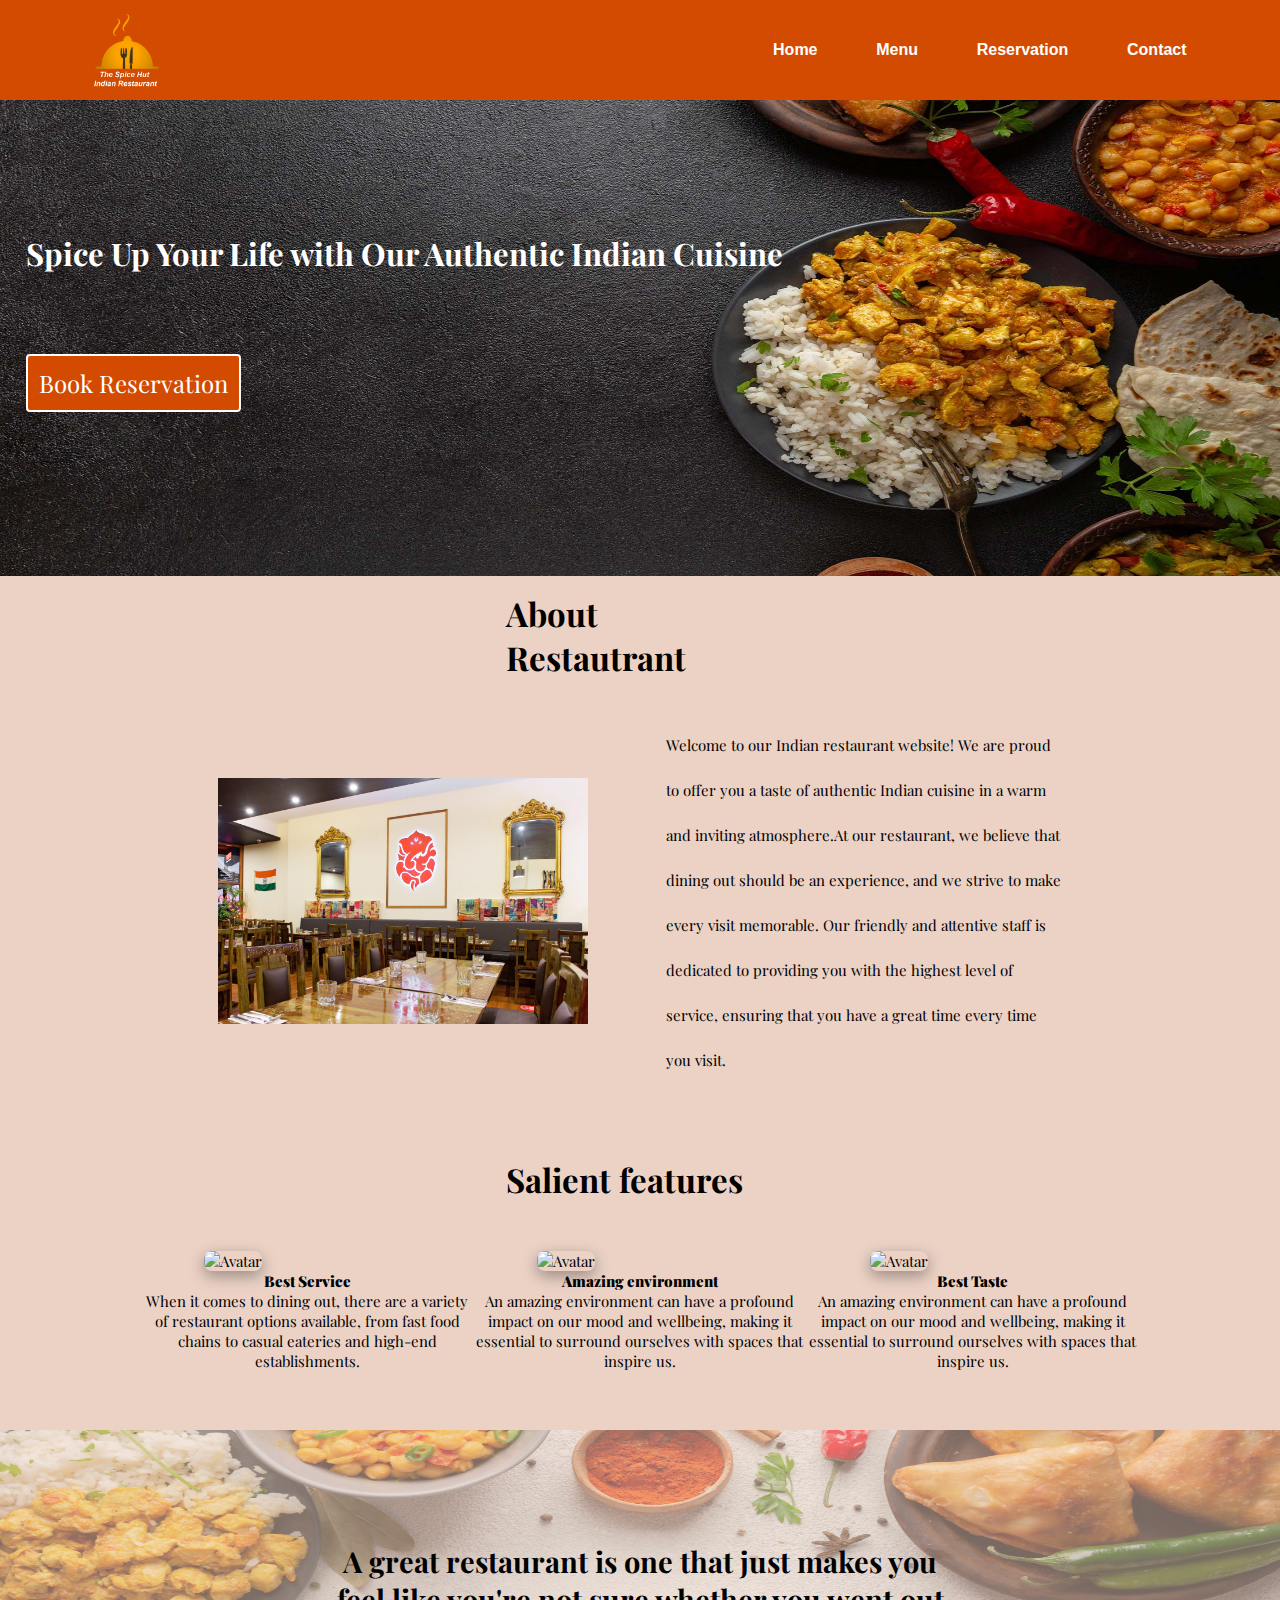
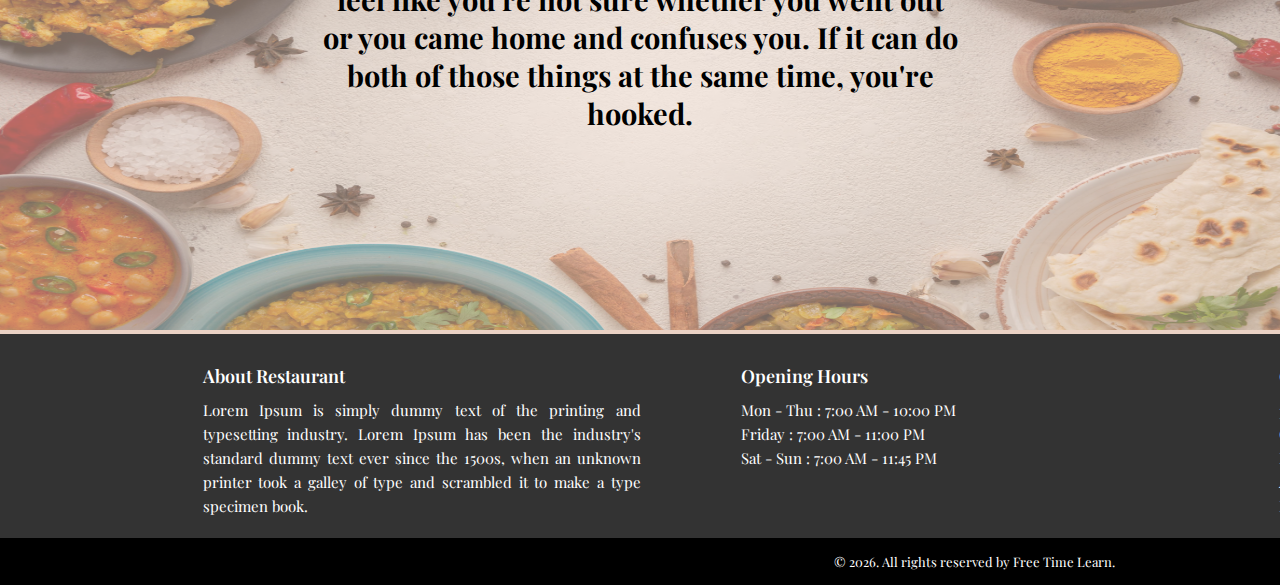
==== index.html @ 577cf56a "project Project Harman" ====
<!DOCTYPE html>
<html lang="en">

<head>
    <meta charset="UTF-8">
    <meta http-equiv="X-UA-Compatible" content="IE=edge">
    <meta name="viewport" content="width=device-width, initial-scale=1.0">
    <title>Document</title>
    <link
        href="https://fonts.googleapis.com/css2?family=Playfair+Display:ital,wght@0,400;0,500;0,600;0,700;0,800;0,900;1,400;1,500;1,600;1,700;1,800;1,900&display=swap"
        rel="stylesheet">
    <link rel="stylesheet" href="style.css">
</head>

<body>

    <nav class="responsive_nav ipad_nav">
        <input id="nav-toggle" type="checkbox">
        <div class="logo logo_responsive "><img class="imglogo logoipad" src="images/spice hut logo.png" alt=""></div>
        <ul class="links links_1">
            <li><a href="index.html">Home</a></li>
            <li><a href="menu.html">Menu</a></li>
            <li><a href="reservation.html">Reservation</a></li>
            <li><a href="contact us.html">Contact</a></li>
        </ul>
        <label for="nav-toggle" class="icon-burger">
            <div class="line"></div>
            <div class="line"></div>
            <div class="line"></div>
        </label>
    </nav>
    <section>
        <div class="main_image">
            <img class="hero_1 heroimg" src="images/hero image 2.jpg" alt="hero image">
            <div class="top-left">
                <h1 class="heading_responsive">Spice Up Your Life with Our Authentic Indian Cuisine</h1>
                <p class="para_reservation">Book Reservation</p>

            </div>
        </div>

    </section>
    <section>
        <div>
            <h2 class="about about_ipad about_phone">About Restautrant</h2>
        </div>
        <div class="flex-container block_container container_ipad">

            <div>
                <img class="image_2 image_3 ipad_img" src="images/image_2.jpg" alt="">
            </div>
            <div class="para_1 para_responsive para_ipad">Welcome to our Indian restaurant website! We are proud to offer you a taste of authentic
                Indian
                cuisine
                in a warm and inviting atmosphere.At our restaurant, we believe that dining out should be an
                experience,
                and we strive to make every visit memorable. Our friendly and attentive staff is dedicated to
                providing
                you with the highest level of service, ensuring that you have a great time every time you visit.
            </div>

        </div>

    </section>
    <section>
        <div>
            <h2 class="about about_ipad about_phone">Salient features</h2>
        </div>
        <div class="main_2 main_4">
            <div class="card card_8 card_ipad">
                <img class="image_22" src="images/service.jpg" alt="Avatar">
                <div class="text_1 para_text_responsive">
                    <h4><b>Best Service</b></h4>
                    <p>When it comes to dining out, there are a variety of restaurant options available, from fast food
                        chains to casual eateries and high-end establishments. </p>
                </div>
            </div>
            <div class="card card_8 card_ipad">
                <img class="image_22" src="images/environment.jpg" alt="Avatar">
                <div class="text_1 para_text_responsive">
                    <h4><b>Amazing environment</b></h4>
                    <p>An amazing environment can have a profound impact on our mood and wellbeing, making it essential
                        to surround ourselves with spaces that inspire us. </p>
                </div>
            </div>
            <div class="card card_8 card_ipad">
                <img class="image_22" src="images/best taste.jpg" alt="Avatar">
                <div class="text_1 para_text_responsive">
                    <h4><b>Best Taste</b></h4>
                    <p>An amazing environment can have a profound impact on our mood and wellbeing, making it essential
                        to surround ourselves with spaces that inspire us. </p>
                </div>
            </div>
        </div>
    </section>
    <section>
        <div class="quote-image">
            <img class="image_quote food_img" src="images/food quote.jpg" alt="quote">
            <div>
                <p class="image_text text_responsive">A great restaurant is one that just makes you feel like you're not sure whether
                    you went out or you came
                    home and confuses you. If it can do both of those things at the same time, you're hooked.</p>
            </div>
        </div>

    </section>

    <div class="footer footer_responsive footer_ipad pc_footer">
        <div class="footer-parts footer_parts_1">
            <div class="footer-parts-h3">About Restaurant</div>
            <div class="footer-parts-p">
                Lorem Ipsum is simply dummy text of the printing and typesetting industry. Lorem Ipsum has been the
                industry's
                standard dummy text ever since the 1500s, when an unknown printer took a galley of type and scrambled it
                to
                make a type specimen book.</div>
        </div>
        <div class="footer-parts">
            <div class="footer-parts-h3">Opening Hours</div>
            <div class="footer-parts-p">
                Mon - Thu : 7:00 AM - 10:00 PM <br />
                Friday : 7:00 AM - 11:00 PM <br />
                Sat - Sun : 7:00 AM - 11:45 PM
            </div>
        </div>
        <div class="footer-parts ">
            <div class="footer-parts-h3">Our Location</div>
            <div class="footer-parts-p">
                3rd phace MG Layout,<br />
                Opp - Smaple School,<br />
                Pl Name - Free Time Learn,<br />
                Andhra Pradesh, Nellore(Dt),<br />
                India - 524002
            </div>
            <div class="footer-icons">
                <ul>
                    <li><a href="#!"><i class="fa fa-facebook"></i></a></li>
                    <li><a href="#!"><i class="fa fa-twitter"></i></a></li>
                    <li><a href="#!"><i class="fa fa-linkedin"></i></a></li>
                    <li><a href="#!"><i class="fa fa-google-plus"></i></a></li>
                </ul>
            </div>
        </div>
    </div>
    <div class="footer-bottom footer_responsive footerbotton_ipad pc_footer">
        <div class="white">&copy;
            <script language="javascript" type="text/javascript">document.write(new Date().getFullYear());</script>. All
            rights reserved by <a href="http://www.freetimelearning.com/" target="_blank">Free Time Learn</a>.
        </div>
    </div>
</body>

</html>
---- style.css ----
* {
    
    margin: 0;
    padding: 0;
    border: 0;
   
}
.html{
    box-sizing: border-box;
    font-size: 62.5%;
   
}
body {
   
    font-size: 15px;
    overflow-x: hidden;
   max-width: 100%;
    font-family: 'Playfair Display', serif;
    background-color: #ebd2c5;
	height: 100%;
	
	

}

.container_2 {
    width: 1140px;
}

/* Navigation */
nav {
	position: fixed;
	z-index: 10;
	left: 0;
	right: 0;
	top: 0;
	font-family: 'Montserrat', sans-serif;
	padding: 0 5%;
	height: 100px;
	background-color: #d34b00;
}
nav .logo {
	float: left;
	width: 40%;
	height: 122%;
	display: flex;
	align-items: center;
	font-size: 24px;
	color: #fff;
}
.imglogo{
    width: 27%;
}
nav .links {
	float: right;
	padding: 0;
	margin: 0;
	width: 41%;
	height: 100%;
	display: flex;
	justify-content: space-around;
	align-items: center;
}
nav .links li {
	list-style: none;
}
nav .links a {
	display: block;
	padding: 1em;
	font-size: 16px;
	font-weight: bold;
	color: #fff;
	text-decoration: none;
}
#nav-toggle {
	position: absolute;
	top: -100px;
}
nav .icon-burger {
	display: none;
	position: absolute;
	right: 5%;
	top: 50%;
	transform: translateY(-50%);
}
nav .icon-burger .line {
	width: 30px;
	height: 5px;
	background-color: #fff;
	margin: 5px;
	border-radius: 3px;
	transition: all .3s ease-in-out;
}


.hero_1 {
    width: 100%;
    height: 576px;
   
}
.main_image{
    position: relative;
  text-align: center;
  color: white;
}
.top-left h1{
    
    position: absolute;
    top: 40%;
    left: 2%;
    font-size: 31px;
  }
  .top-left p{
    position: absolute;
    top: 61%;
    left: 2%;
    font-size: 24px;
    border: 2px solid;
    border-radius: 4px;
    padding: 11px;
    background: #d34b00;
  }
.about{
    margin: auto;
    width: 21%;
    
    padding: 11px;
    font-size: 33px;
}
.flex-container {
    display: flex;
    justify-content: center;
    flex-direction: row;
    align-items: center;
    margin: 0px 218px;
    padding-top: 33px;
    padding-bottom: 63px;
}

.image_2 {
    width: 100%;
}

.para_1 {
    padding-left: 78px;
    line-height: 3;
}

.card {

    width: 26%;
}


.container {
    padding: 2px 16px;
}

.main {
    margin: 0px 218px;
    display: flex;
    padding-top: 20px;
}

.image_22 {
    width: 66%;
    margin-left: 19%;
    margin-top: 4%;
    border-radius: 8px;
    box-shadow: rgba(0, 0, 0, 0.35) 0px 5px 15px;
}

.main_2 {
    margin-left: 0;
    margin-top: 2%;
    display: flex;
    justify-content: center;
    padding-bottom: 59px;
}

.text_1 {
    text-align: center;
}
.image_quote{
    width: 100%;
    opacity: 0.5;
    height: 500px;
}
.quote-image{
    position: relative;
  text-align: center;
}
.image_text{
    position: absolute;
    top: 41%;
  left: 50%;
  transform: translate(-50%, -50%);
  font-size: 29px;
    font-weight: 700;
}

.container_1 {
    max-width: 1200px;
    margin: 0 auto;
    padding: 1.5em;
  }
  
  .menu {
    font-family: "Inter", sans-serif;
    font-size: 14px;
    padding-top: 111px;
  }
  
  .menu-group-heading {
    margin: 0;
    padding-bottom: 1em;
    border-bottom: 2px solid #ccc;
  }
  
  .menu-group {
    display: grid;
    grid-template-columns: 1fr;
    gap: 1.5em;
    padding: 1.5em 0;
  }
  
  .menu-item {
    display: flex;
  }
  
  .menu-item-image {
    width: 80px;
    height: 80px;
    flex-shrink: 0;
    object-fit: cover;
    margin-right: 1.5em;
  }
  
  .menu-item-text {
    flex-grow: 1;
  }
  
  .menu-item-heading {
    display: flex;
    justify-content: space-between;
    margin: 0;
  }
  
  .menu-item-name {
    margin-right: 1.5em;
  }
  
  .menu-item-description {
    line-height: 1.6;
  }
  
 
  
.container{
	position: relative;
	width: 100%;
	height: 100%;
	display: flex;
	justify-content: center;
	align-items: center;
	padding: 172px 2px 87px;
}

.container:after{
	content: '';
	position: absolute;
	width: 100%;
	height: 100%;
	left: 0;
	top: 0;
	background: url("images/left_image.jpg") no-repeat center;
	background-size: cover;
	filter: blur(50px);
	z-index: -1;
}
.contact-box{
	max-width: 850px;
	display: grid;
	grid-template-columns: repeat(2, 1fr);
	justify-content: center;
	align-items: center;
	text-align: center;
	background-color: #fff;
	box-shadow: 0px 0px 19px 5px rgba(0,0,0,0.19);
}

.left{
	background: url("images/left_image.jpg") no-repeat center;
	background-size: cover;
	height: 100%;
}

.right{
	padding: 25px 40px;
}

h2{
	position: relative;
	padding: 0 0 10px;
	margin-bottom: 10px;
}

h2 .contact :after{
	content: '';
    position: absolute;
    left: 50%;
    bottom: 0;
    transform: translateX(-50%);
    height: 4px;
    width: 50px;
    border-radius: 2px;
    background-color: #2ecc71;
}

.field{
	width: 100%;
	border: 2px solid rgba(0, 0, 0, 0);
	outline: none;
	background-color: rgba(230, 230, 230, 0.6);
	padding: 0.5rem 1rem;
	font-size: 1.1rem;
	margin-bottom: 22px;
	transition: .3s;
}

.field:hover{
	background-color: rgba(0, 0, 0, 0.1);
}

textarea{
	min-height: 150px;
}

.btn{
	width: 100%;
	padding: 0.5rem 1rem;
	background-color: #d34b00;
	color: #fff;
	font-size: 1.1rem;
	border: none;
	outline: none;
	cursor: pointer;
	transition: .3s;
    border-radius: 14px;
}

.btn:hover{
    background-color: #d34b00;
}

.field:focus{
    border: 2px solid rgba(30,85,250,0.47);
    background-color: #fff;
}


.container_3 {
	
	max-width: 1000px;
	margin: 0px auto;
	
	display: flex;
    padding: 84px;
	
}

.container-time {
	background-color: rgba(0, 0, 0, .95);
	padding: 50px;
	outline: 3px dashed #d34b00;
	outline-offset: -30px;
	text-align: center;
    margin-top: 61px;
}
.heading {
	font-size: 35px;
	text-transform: uppercase;
}
.heading_1{
font-size: 35px;
text-transform: uppercase;
color: #fff;
}
.time{
    color: #fff;
}

.heading-days {
	color:#d34b00;
	font-size: 30px;

}

.heading-phone {
	font-size: 20px;
}
.container-form {
	padding: 20px 0;
	margin: 33px auto;
	color: #000;
}
form {
	display: grid;
	grid-row-gap: 42px;
}
form p {
	font-weight: 600;
}
.form-field {
	display: flex;
	justify-content: space-between;
}

input,select {
	pad: 10px 15px;
}

.btn_1 {
	background-color: rgba(0, 0, 0, .95);
	color: #fff;
	padding: 10px 20px;
	border: none;
	font-size: 18px;
	border-radius: 100px;
	-webkit-border-radius: 100px;
	-moz-border-radius: 100px;
	-ms-border-radius: 100px;
	-o-border-radius: 100px;
	box-shadow: 7px 10px 12px rgba(0, 0, 0, .1);
	cursor: pointer;
	transition: all .3s;
	-webkit-transition: all .3s;
	-moz-transition: all .3s;
	-ms-transition: all .3s;
	-o-transition: all .3s;
}

.btn:hover {
	transform: scale(1.03);
	-webkit-transform: scale(1.03);
	-moz-transform: scale(1.03);
	-ms-transform: scale(1.03);
	-o-transform: scale(1.03);
	box-shadow: 10px 12px 15px rgba(0, 0, 0, .3);
}


.footer {
    width: 1544px;
    float: left;
    padding: 20px 0px;
    background: #333;
    display: flex;
    justify-content: center;
}

.footer-parts {
    width: 438px;
    padding: 0px 50px;
    float: left;
}

.footer-parts-h3 {
    font-size: 18px;
    font-weight: 600;
    color: #FFF;
    padding: 10px 0px;
}

.footer-parts-p {
    color: #000;
    line-height: 24px;
    text-align: justify;
    color: #FFF;
}

.footer-icons {
    list-style: none;
}

.footer-icons ul {
    list-style: none;
    padding: 0px;
}

.footer-icons ul li {
    float: left;
    padding: 0px 25px 0px 5px;
    text-transform: uppercase;
}

.footer-icons ul li a {
    color: #FFF;
    font-weight: 600;
    font-size: 18px;
}

.footer-icons ul li a:hover {
    color: #CCC;
}

.footer-bottom {
    width: 1519px;
    float: left;
    padding: 15px;
    text-align: center;
    color: #FFF;
    font-size: 13px;
    background: #000;
}

.white {
    color: #FFF;
    text-decoration: none;
}

.white a {
    color: #FFF;
    text-decoration: none;
}

.white a:hover {
    color: #CCC;
}
/* media query */
@media screen and (max-width: 768px) {
	.container {
		flex-direction: column;
	}
	.container-form  {
		padding: 10px;
	}
	.heading-phone {
		font-size: 17px;
	}
	
}

@media screen and (min-width: 768px) and (max-width: 880px) {
	.container-time {
		padding: 30px;
	}
	.container-form  {
		padding: 10px;
	}
	
	
}
@media screen and (min-width: 375px) and (max-width: 667px)

{
    *{
        
        overflow-x: hidden;
    }
    .responsive_nav{
        position: absolute;
    right: 0;
    top: 0;
    }
    /* nav .links {
		float: none;
		position: fixed;
		z-index: 9;
		left: 0;
		right: 0;
		top: 100px;
		bottom: 100%;
		width: auto;
		height: auto;
		flex-direction: column;
		justify-content: space-evenly;
		background-color: rgba(0,0,0,.8);
		overflow: hidden;
		box-sizing: border-box;
		transition: all .5s ease-in-out;
	} */
    .logo_responsive{
        float: left !important;
    width: 123% !important;
    height: 107% !important;
    justify-content: start !important;
    }
    .heroimg{
        max-width: 100% !important;
        height: auto !important;
    }
    .footer_responsive{
        display: block !important;
    max-width: 100% !important;
    height: auto !important;
    }
    .footer_parts_1{
        width: 252px !important;
    }
    .food_img{
        max-width: 100%;
        height: auto;
    }
    .text_responsive{
        font-size: 12px;
    }
    nav.links{
        max-width: 70% !important;
    height: 31% !important;
    }
    .top-left .heading_responsive{
        font-size: 14px;
        left: 6px;
        top: 49%;
    }
   .top-left .para_reservation{
    width: 25%;
    font-size: 9px;
    padding: 2px;
    top: 70%;}
    .image_3{
        width: 287px;
    
    margin-left: 53px;
    }
    .para_responsive{
        line-height: 2;
    padding-left: 51px;
    }
    .block_container{
        display: block;
    margin-left: 0;
    margin-right: 22px
    }
    .main_4{
        display: block;
    width: 1000px;
    }
    .para_text_responsive{
        padding: 19px;
    }
    .card_8{
        width: 39%;
    }
    .about_phone{
        width: 81%;
    text-align: center;
    }
    .contact_box_phone{
        width: 47vh;
    }
    .right_1{
        padding: 9px 10px;
    }
    .field_phone{
        width: 81%;
    }
    .container_responsive{
        padding: 57px;
    display: block;
    }
}

@media screen and (min-width: 820px) and (max-width: 1180px)
{
    *{
        overflow-x: hidden;
    }
.ipad_nav{
    max-width: 63vh;
}
.logoipad{
    width: 50%;
}
.footer_ipad{
    max-width: 70vh;
}
.footerbotton_ipad{
    width: 97%;
}
.about_ipad{
    width: 43%;
    text-align: center;
}
.container_ipad{
    margin: 0px 9px 0px 51px;
}
.ipad_img{
    width: 33vh;
}
.para_ipad{
    padding-left: 21px;
    line-height: 2;
    width: 28vh;
}
.card_ipad{
    width: 55%;
}
.contact_box_ipad{
    width: 83% !important;
}
}
  @media screen and (max-width: 768px) {
	nav .logo {
		float: none;
		width: auto;
		justify-content: center;
	}
	nav .links {
		float: none;
		position: fixed;
		z-index: 9;
		left: 0;
		right: 0;
		top: 100px;
		bottom: 100%;
		width: auto;
		height: auto;
		flex-direction: column;
		justify-content: space-evenly;
		background-color: rgba(0,0,0,.8);
		overflow: hidden;
		box-sizing: border-box;
		transition: all .5s ease-in-out;
	}
	nav .links a {
		font-size: 20px;
	}
	nav :checked ~ .links_1 {
		bottom: 58%;
        right: -3%;
	}
	nav .icon-burger {
		display: block;
	}
	nav :checked ~ .icon-burger .line:nth-child(1) {
		transform: translateY(10px) rotate(225deg);
	}
	nav :checked ~ .icon-burger .line:nth-child(3) {
		transform: translateY(-10px) rotate(-225deg);
	}
	nav :checked ~ .icon-burger .line:nth-child(2) {
		opacity: 0;
	}
    
	
}
@media screen and (min-width:  1080px) and (max-width: 1920px){
    .pc_footer {
    
        width: 1919px;
    }
  }
@media screen and (max-width: 880px){
	.contact-box{
		grid-template-columns: 1fr;
	}
	.left{
		height: 200px;
	}
}
@media screen and (min-width: 992px) {
    .menu {
      font-size: 16px;
    }
  
    .menu-group {
      grid-template-columns: repeat(2, 1fr);
    }
  
    .menu-item-image {
      width: 125px;
      height: 125px;
    }
  }
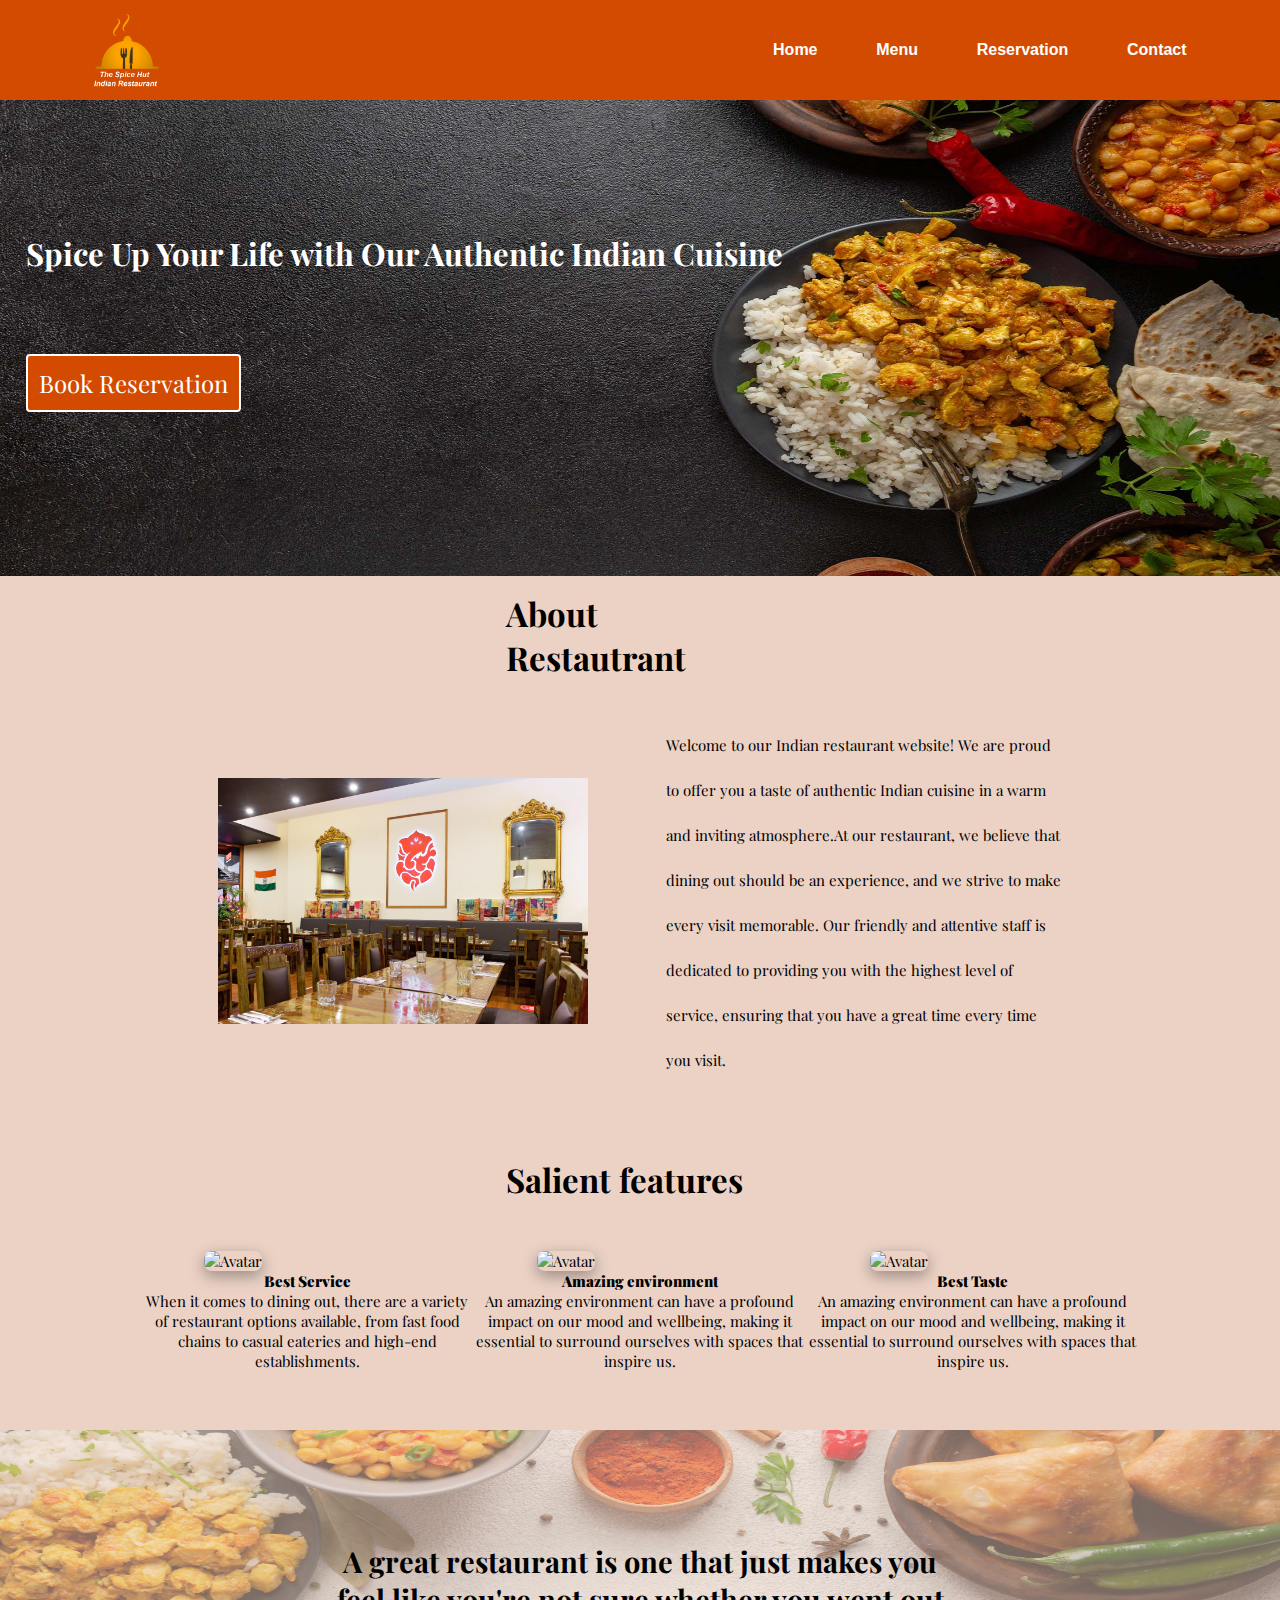
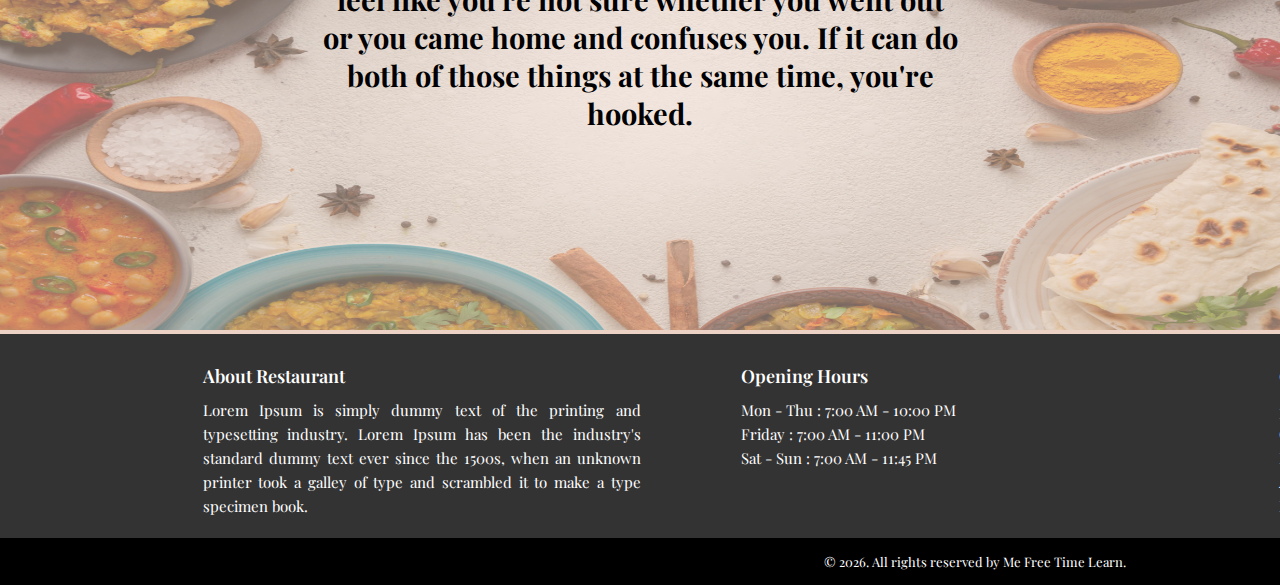
==== commit 0a73fa9b: "Update index.html" ====
--- a/index.html
+++ b/index.html
@@ -145,7 +145,7 @@
     <div class="footer-bottom footer_responsive footerbotton_ipad pc_footer">
         <div class="white">&copy;
             <script language="javascript" type="text/javascript">document.write(new Date().getFullYear());</script>. All
-            rights reserved by <a href="http://www.freetimelearning.com/" target="_blank">Free Time Learn</a>.
+            rights reserved by Me <a href="" target="_blank">Free Time Learn</a>.
         </div>
     </div>
 </body>
